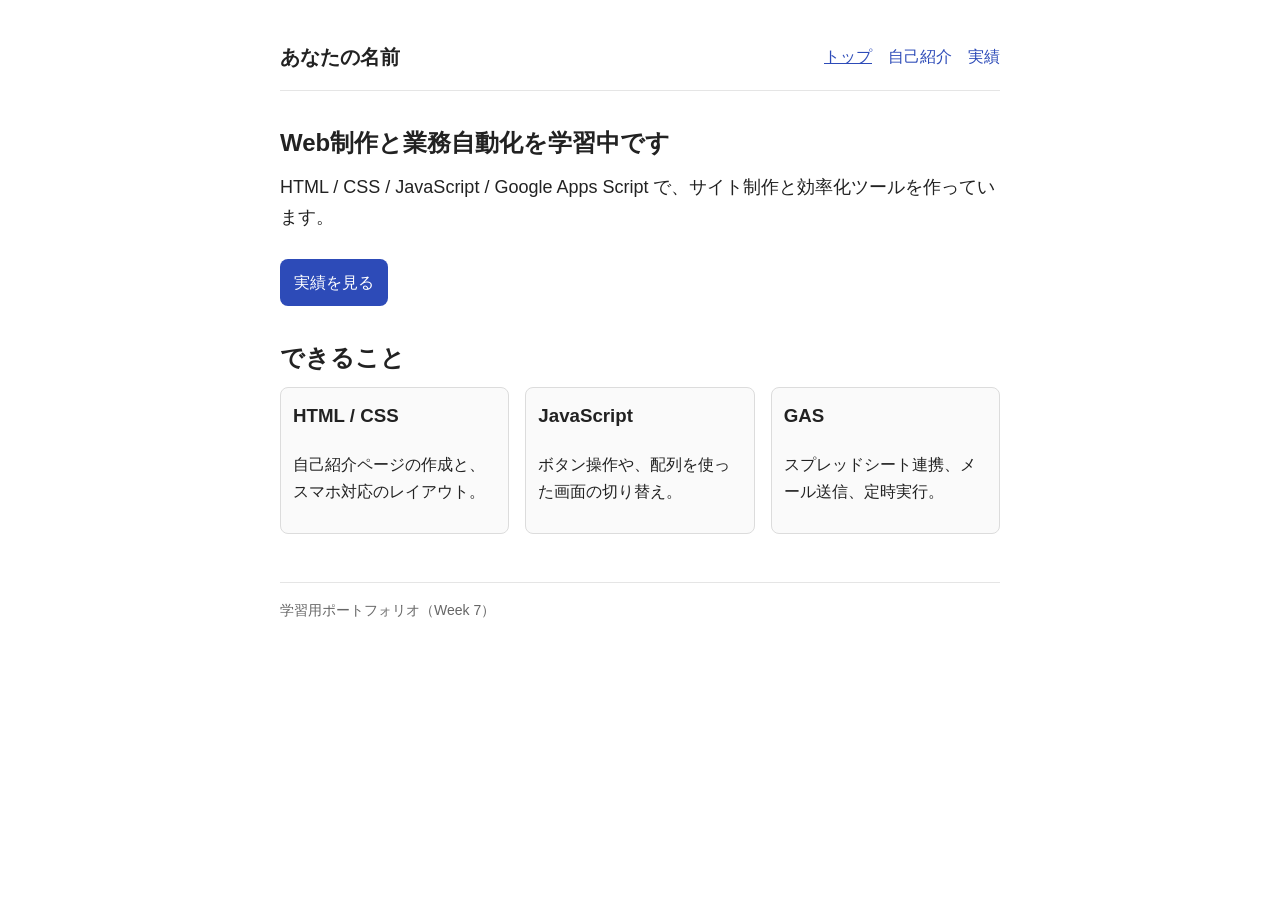
==== index.html @ ef8b0e88 "first commit" ====
<!DOCTYPE html>
<html lang="ja">
<head>
  <meta charset="UTF-8" />
  <meta name="viewport" content="width=device-width, initial-scale=1.0" />
  <title>トップ | ポートフォリオ</title>
  <link rel="stylesheet" href="./style.css" />
</head>
<body>
  <header>
    <h1>あなたの名前</h1>
    <nav>
      <a href="index.html" aria-current="page">トップ</a>
      <a href="about.html">自己紹介</a>
      <a href="works.html">実績</a>
    </nav>
  </header>

  <main>
    <section class="hero">
      <h2>Web制作と業務自動化を学習中です</h2>
      <p>HTML / CSS / JavaScript / Google Apps Script で、サイト制作と効率化ツールを作っています。</p>
      <a class="cta" href="works.html">実績を見る</a>
    </section>

    <section>
      <h2>できること</h2>
      <div class="card-list">
        <article class="card">
          <h3>HTML / CSS</h3>
          <p>自己紹介ページの作成と、スマホ対応のレイアウト。</p>
        </article>
        <article class="card">
          <h3>JavaScript</h3>
          <p>ボタン操作や、配列を使った画面の切り替え。</p>
        </article>
        <article class="card">
          <h3>GAS</h3>
          <p>スプレッドシート連携、メール送信、定時実行。</p>
        </article>
      </div>
    </section>
  </main>

  <footer>
    <p>学習用ポートフォリオ（Week 7）</p>
  </footer>
</body>
</html>
---- style.css ----
body {
  font-family: sans-serif;
  max-width: 720px;
  margin: 40px auto;
  padding: 0 16px;
  line-height: 1.7;
  color: #222;
}

h1,
h2 {
  margin-bottom: 8px;
}

p {
  margin-top: 0;
}

section {
  margin-top: 32px;
}

header {
  display: flex;
  justify-content: space-between;
  align-items: center;
  gap: 16px;
  flex-wrap: wrap;
  padding-bottom: 16px;
  border-bottom: 1px solid #e5e5e5;
}

header h1 {
  margin: 0;
  font-size: 20px;
}

nav {
  display: flex;
  gap: 16px;
  flex-wrap: wrap;
}

nav a {
  color: #2d4bb8;
  text-decoration: none;
}

nav a:hover,
nav a[aria-current="page"] {
  text-decoration: underline;
}

.card-list {
  display: flex;
  gap: 16px;
}

.card {
  flex: 1;
  border: 1px solid #dcdcdc;
  border-radius: 8px;
  padding: 12px;
  background: #fafafa;
}

.card h3 {
  margin-top: 0;
}

.hero p {
  font-size: 18px;
}

.cta {
  display: inline-block;
  margin-top: 8px;
  padding: 10px 14px;
  border-radius: 8px;
  background: #2d4bb8;
  color: white;
  text-decoration: none;
}

.cta:hover {
  background: #1f3688;
}

footer {
  margin-top: 48px;
  padding-top: 16px;
  border-top: 1px solid #e5e5e5;
  color: #666;
  font-size: 14px;
}

@media (max-width: 600px) {
  body {
    max-width: 100%;
    margin: 20px auto;
    padding: 0 12px;
  }

  header {
    justify-content: flex-start;
  }

  .card-list {
    flex-direction: column;
  }

  h1 {
    font-size: 24px;
  }
}
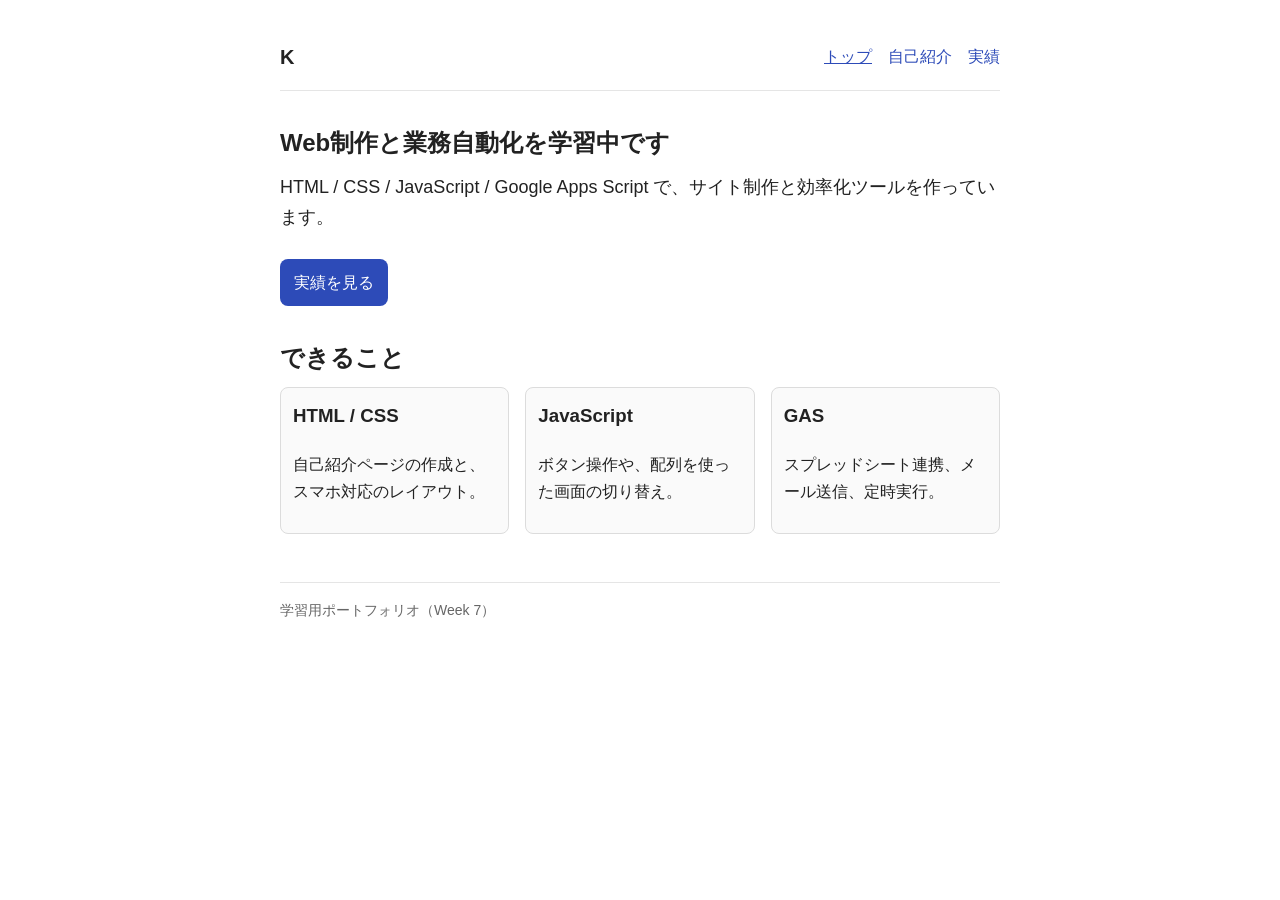
==== commit a15334fa: "fix name" ====
--- a/index.html
+++ b/index.html
@@ -8,7 +8,7 @@
 </head>
 <body>
   <header>
-    <h1>あなたの名前</h1>
+    <h1>K</h1>
     <nav>
       <a href="index.html" aria-current="page">トップ</a>
       <a href="about.html">自己紹介</a>
